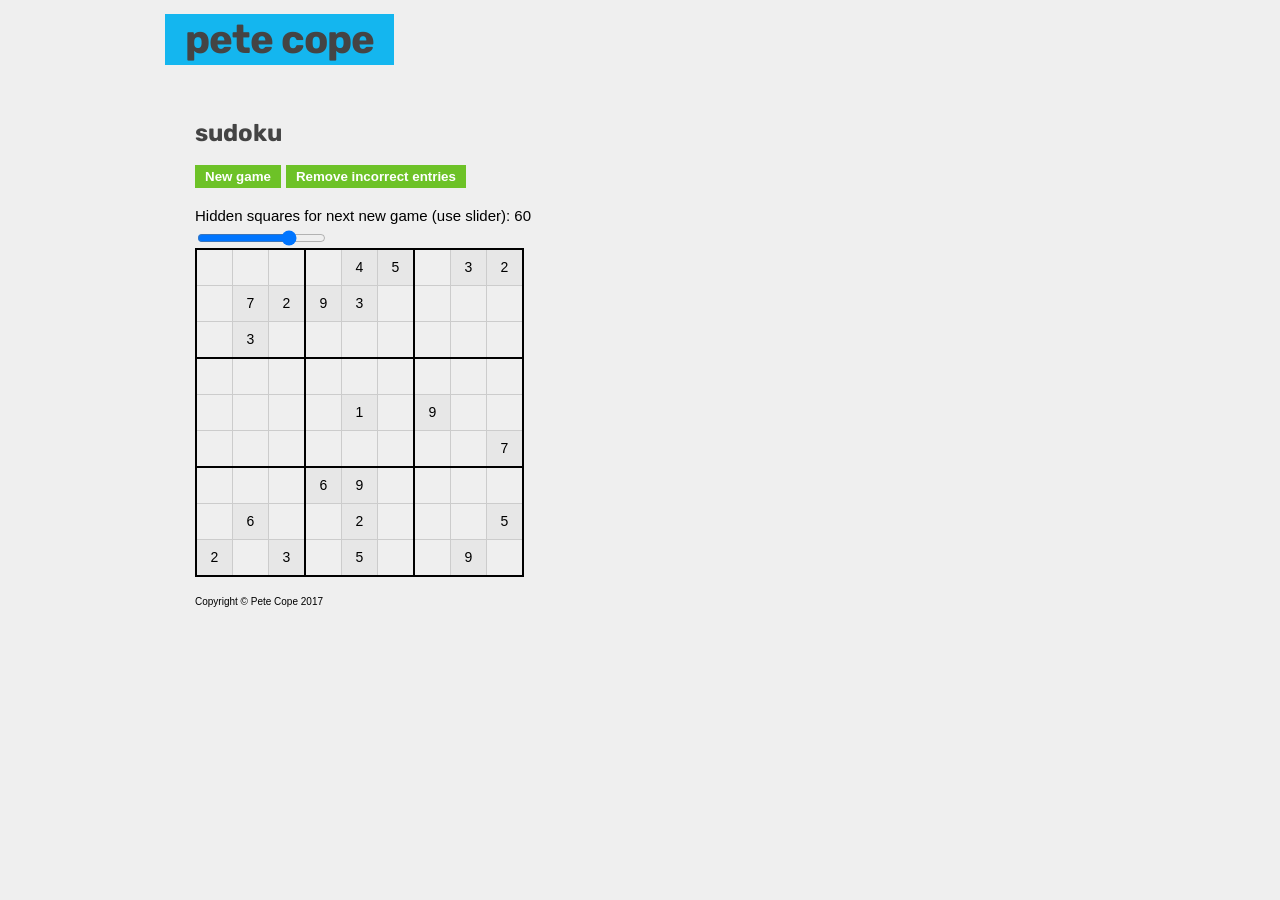
==== sudoku.html @ 25ed94a1 "basic content, css and sudoku bundle" ====
<!doctype html>
<html lang="en">
  <head>
    <meta charset="utf-8" />
    <meta name="description" content="Contractor based in UK." />
    <meta name="robots" content="noindex" />
    <script defer src="js/sudoku-bundle.js"></script>
    <link rel="stylesheet" href="css/reset.css" />
    <link rel="stylesheet" href="css/main.css" />
    <link rel="stylesheet" href="http://fonts.googleapis.com/css?family=Rubik:700" />
    <link rel="icon" href="favicon.png" type="image/x-icon" />
    <title>sudoku application</title>
  </head>
  <body>
    <section class="main-container">
      <header>
        <h1 class="logo"><a href="/">pete cope</a></h1>
      </header>
      <section class="content-container">
        <section class="content">
          <h2>sudoku</h2>
          <div id="react-container"></div>
      </section>
      <footer>Copyright © Pete Cope 2017</footer>
    </section>
  </body>
</html>
---- css/main.css ----
:root {
  background-color: #efefef;
  font-size: 62.5%;
  font-family: sans-serif;
}

h1, h2 {
  font-family: Rubik;
}

p {
  max-width: 50rem;
  margin: 1.2rem 0 0 0;
  font-size: 1.5rem;
  font-family: sans-serif;
  line-height: 150%;
}

p a {
  color: #000;
  background-color: #dbdbdb;
  font-weight: bold;
  cursor: pointer;
}

p a:hover {
  border: 0;
  color: #fff;
  background-color: #14b6ef;
}

.main-container {
  position: relative;
  max-width: 95rem;
  margin-left: auto;
  margin-right: auto;
}

.logo a {
  color: #444;
  background-color: #14b6ef;
  padding: .2rem 2rem;
  font-size: 4rem;
  font-weight: 700;
  letter-spacing: -0.1rem;
  line-height: 200%;
}

.logo a:hover {
  background-color: #14b6ef;
}

.content-container {
  margin-top: 2rem;
  margin-left: auto;
  margin-right: auto;
  padding: .1rem 3rem;
}

.content-container h2 {
  display: inline;
  color: #444;
  font-size: 2.4rem;
  font-weight: 700;
}

.main-container > footer {
  margin: 4rem 0 .5rem 0;
}

.content {
  position: relative;
  margin-top: 2rem;
}

.content--about p {
  margin-left: 2rem;
}

#react-container {
  margin: 2rem 0;
}

@media (min-width: 700px) {
  .profile-pic {
    float: right;
    width: 150px;
  }
}

@media (min-width: 1000px) {
  .main-container {
    width: 80%;
  }
  .content--about h2 {
    margin-left: 6.5rem;
  }
  .content--about p {
    margin-left: 8.5rem;
  }
}

@media (max-width: 825px) {
  .profile-pic {
    display: none;
  }
}

@media (max-width: 1000px) {
  .main-container {
    width: 90%;
  }
  .content--about h2 {
    margin-left: 1.5rem;
  }
  .content--about p {
    margin-left: 2.5rem;
  }
}
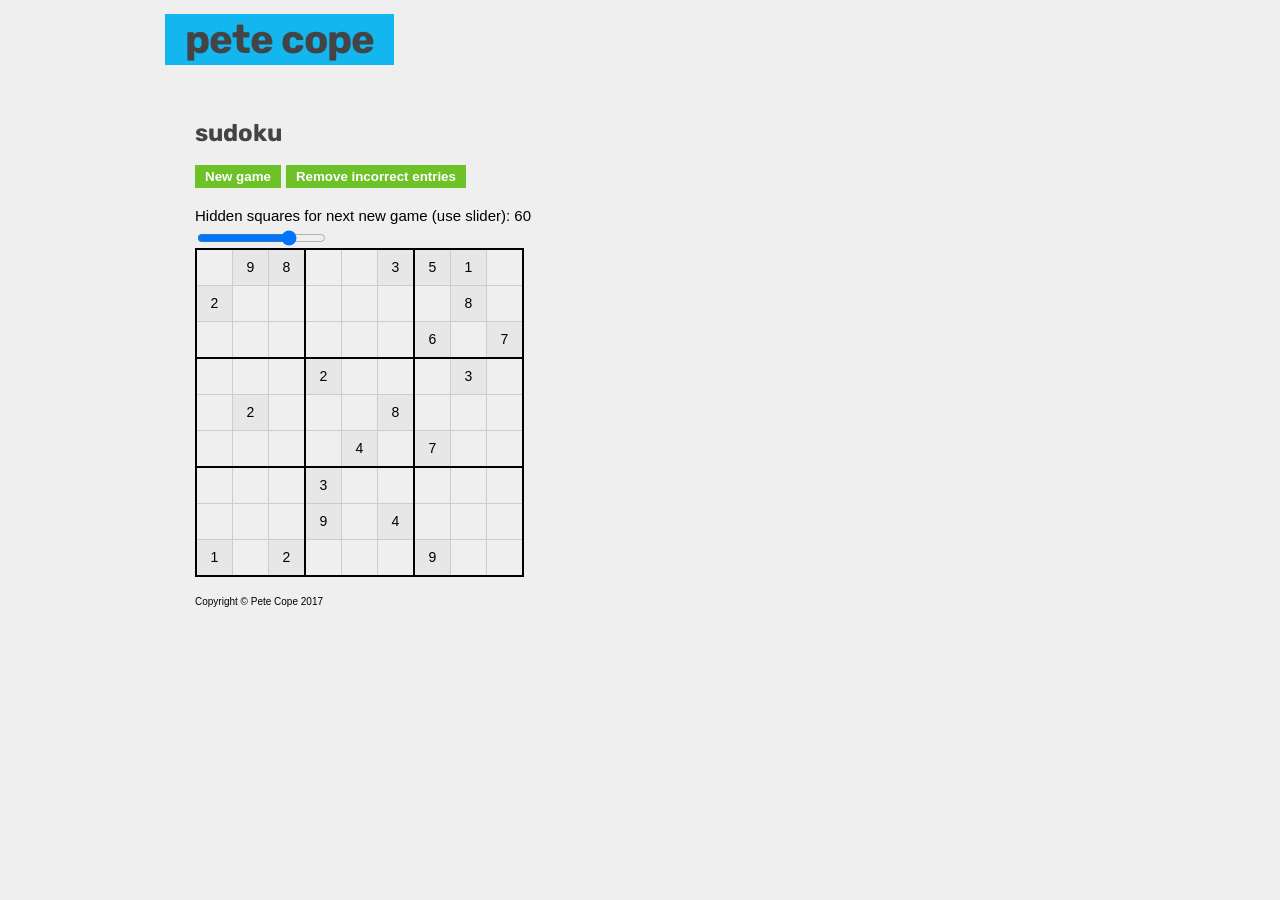
==== commit 6fe21c26: "pathnames fixed" ====
--- a/sudoku.html
+++ b/sudoku.html
@@ -4,9 +4,9 @@
     <meta charset="utf-8" />
     <meta name="description" content="Contractor based in UK." />
     <meta name="robots" content="noindex" />
-    <script defer src="js/sudoku-bundle.js"></script>
-    <link rel="stylesheet" href="css/reset.css" />
-    <link rel="stylesheet" href="css/main.css" />
+    <script defer src="/js/sudoku-bundle.js"></script>
+    <link rel="stylesheet" href="/css/reset.css" />
+    <link rel="stylesheet" href="/css/main.css" />
     <link rel="stylesheet" href="http://fonts.googleapis.com/css?family=Rubik:700" />
     <link rel="icon" href="favicon.png" type="image/x-icon" />
     <title>sudoku application</title>
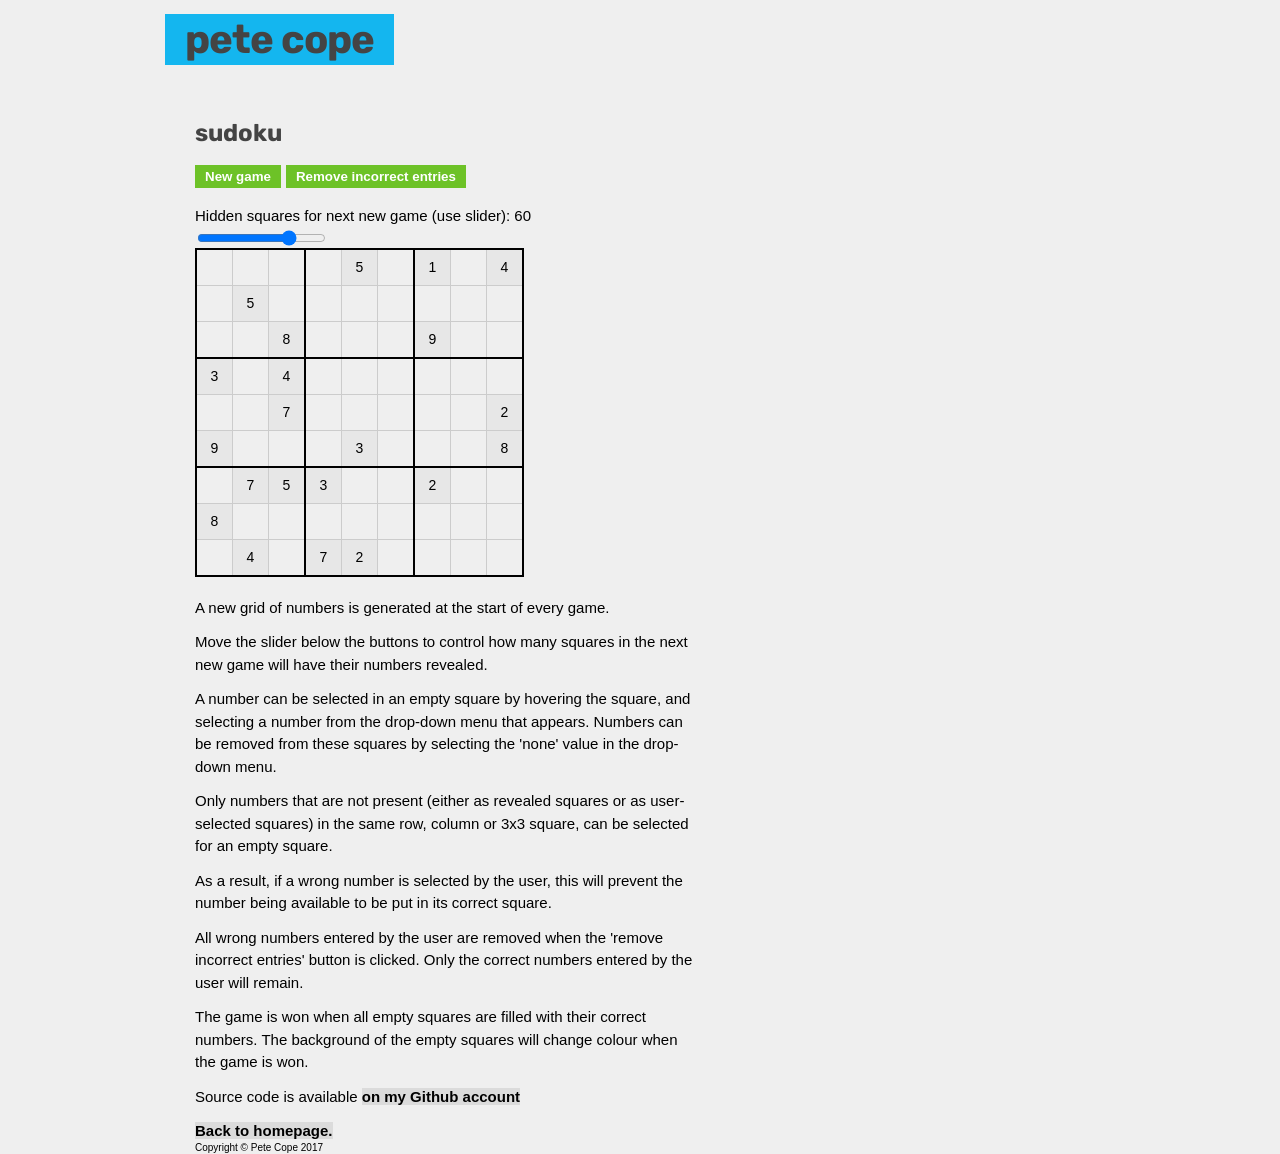
==== commit e981a7f0: "sudoku instructions added" ====
--- a/sudoku.html
+++ b/sudoku.html
@@ -20,6 +20,27 @@
         <section class="content">
           <h2>sudoku</h2>
           <div id="react-container"></div>
+
+          <div>
+            <p>A new grid of numbers is generated at the start of every game.</p>
+
+            <p>Move the slider below the buttons to control how many squares in the next new game will have their numbers revealed.</p>
+
+            <p>A number can be selected in an empty square by hovering the square, and selecting a number from the drop-down menu that appears. Numbers can be removed from these squares by selecting the 'none' value in the drop-down menu.</p>
+
+            <p>Only numbers that are not present (either as revealed squares or as user-selected squares) in the same row, column or 3x3 square, can be selected for an empty square.</p>
+
+            <p>As a result, if a wrong number is selected by the user, this will prevent the number being available to be put in its correct square.</p>
+
+            <p>All wrong numbers entered by the user are removed when the 'remove incorrect entries' button is clicked. Only the correct numbers entered by the user will remain.</p>
+
+            <p>The game is won when all empty squares are filled with their correct numbers. The background of the empty squares will change colour when the game is won.</p>
+
+            <p>Source code is available <a href="https://github.com/pc7/react-sudoku" target="_blank">on my Github account</a></p>
+
+            <p><a href="/">Back to homepage.</a></p>
+
+          </div>
       </section>
       <footer>Copyright © Pete Cope 2017</footer>
     </section>
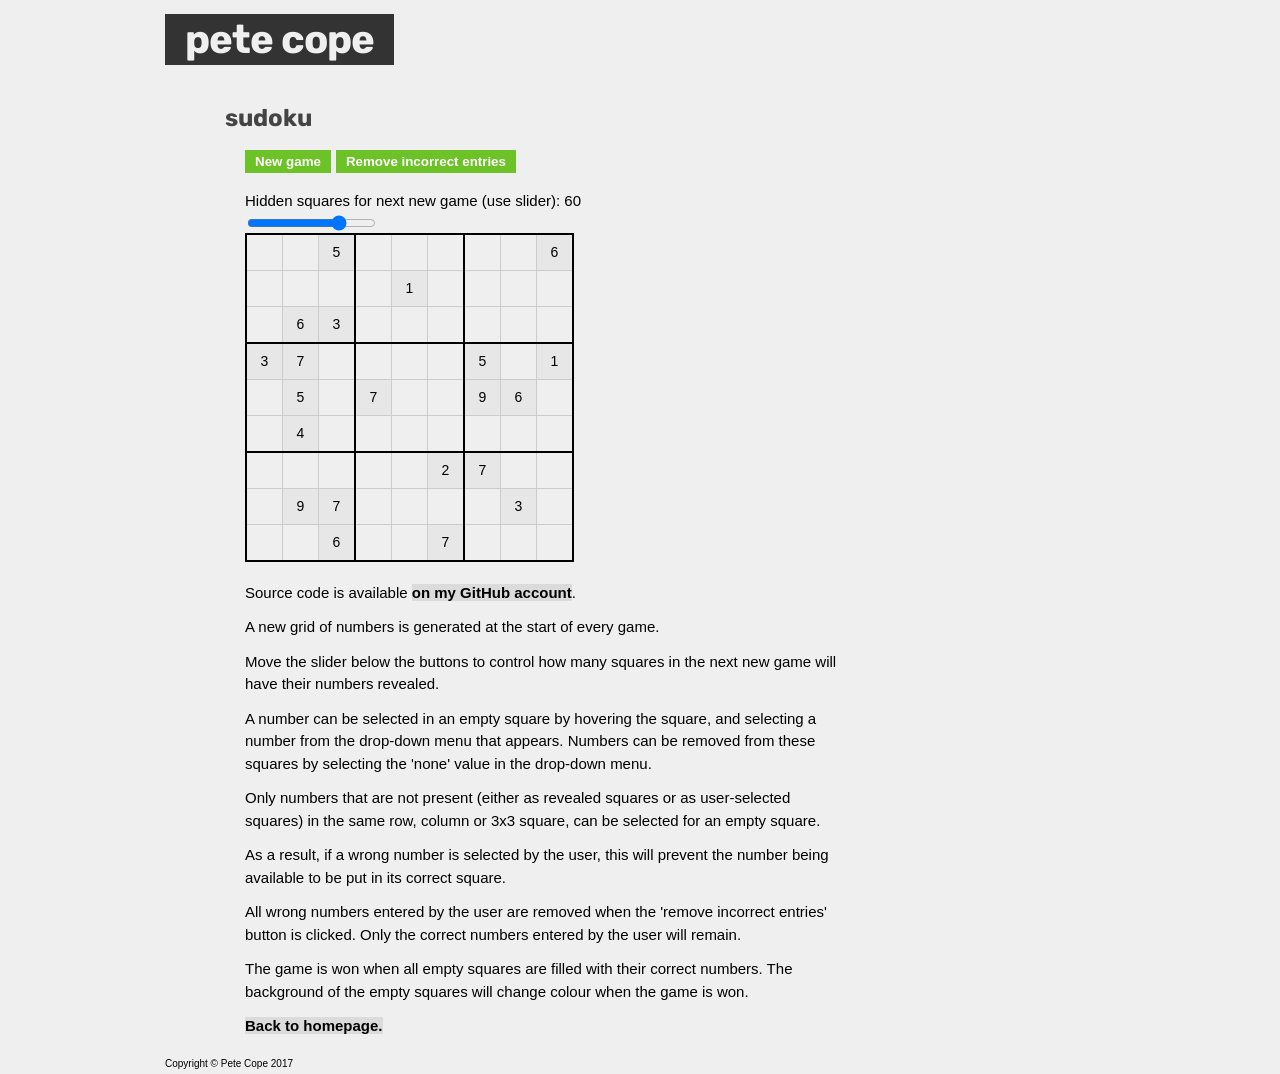
==== commit 875b7f17: "refactoring of html containers and css" ====
--- a/sudoku.html
+++ b/sudoku.html
@@ -4,9 +4,9 @@
     <meta charset="utf-8" />
     <meta name="description" content="Contractor based in UK." />
     <meta name="robots" content="noindex" />
-    <script defer src="/js/sudoku-bundle.js"></script>
-    <link rel="stylesheet" href="/css/reset.css" />
-    <link rel="stylesheet" href="/css/main.css" />
+    <script defer src="js/sudoku-bundle.js"></script>
+    <link rel="stylesheet" href="css/reset.css" />
+    <link rel="stylesheet" href="css/main.css" />
     <link rel="stylesheet" href="http://fonts.googleapis.com/css?family=Rubik:700" />
     <link rel="icon" href="favicon.png" type="image/x-icon" />
     <title>sudoku application</title>
@@ -19,28 +19,30 @@
       <section class="content-container">
         <section class="content">
           <h2>sudoku</h2>
-          <div id="react-container"></div>
+          <div class="content__body">
+            <div id="react-container"></div>
 
-          <div>
-            <p>A new grid of numbers is generated at the start of every game.</p>
+            <div>
+              <p>Source code is available <a href="https://github.com/pc7/react-sudoku" target="_blank">on my GitHub account</a>.</p>
 
-            <p>Move the slider below the buttons to control how many squares in the next new game will have their numbers revealed.</p>
+              <p>A new grid of numbers is generated at the start of every game.</p>
 
-            <p>A number can be selected in an empty square by hovering the square, and selecting a number from the drop-down menu that appears. Numbers can be removed from these squares by selecting the 'none' value in the drop-down menu.</p>
+              <p>Move the slider below the buttons to control how many squares in the next new game will have their numbers revealed.</p>
 
-            <p>Only numbers that are not present (either as revealed squares or as user-selected squares) in the same row, column or 3x3 square, can be selected for an empty square.</p>
+              <p>A number can be selected in an empty square by hovering the square, and selecting a number from the drop-down menu that appears. Numbers can be removed from these squares by selecting the 'none' value in the drop-down menu.</p>
 
-            <p>As a result, if a wrong number is selected by the user, this will prevent the number being available to be put in its correct square.</p>
+              <p>Only numbers that are not present (either as revealed squares or as user-selected squares) in the same row, column or 3x3 square, can be selected for an empty square.</p>
 
-            <p>All wrong numbers entered by the user are removed when the 'remove incorrect entries' button is clicked. Only the correct numbers entered by the user will remain.</p>
+              <p>As a result, if a wrong number is selected by the user, this will prevent the number being available to be put in its correct square.</p>
 
-            <p>The game is won when all empty squares are filled with their correct numbers. The background of the empty squares will change colour when the game is won.</p>
+              <p>All wrong numbers entered by the user are removed when the 'remove incorrect entries' button is clicked. Only the correct numbers entered by the user will remain.</p>
 
-            <p>Source code is available <a href="https://github.com/pc7/react-sudoku" target="_blank">on my Github account</a></p>
+              <p>The game is won when all empty squares are filled with their correct numbers. The background of the empty squares will change colour when the game is won.</p>
 
-            <p><a href="/">Back to homepage.</a></p>
-
+              <p><a href="/">Back to homepage.</a></p>
+            </div>
           </div>
+        </section>
       </section>
       <footer>Copyright © Pete Cope 2017</footer>
     </section>
--- a/css/main.css
+++ b/css/main.css
@@ -9,7 +9,7 @@
 }
 
 p {
-  max-width: 50rem;
+  max-width: 60rem;
   margin: 1.2rem 0 0 0;
   font-size: 1.5rem;
   font-family: sans-serif;
@@ -37,8 +37,8 @@
 }
 
 .logo a {
-  color: #444;
-  background-color: #14b6ef;
+  color: #efefef;
+  background-color: #333;
   padding: .2rem 2rem;
   font-size: 4rem;
   font-weight: 700;
@@ -46,15 +46,11 @@
   line-height: 200%;
 }
 
-.logo a:hover {
-  background-color: #14b6ef;
-}
-
 .content-container {
-  margin-top: 2rem;
+  margin-top: .5rem;
   margin-left: auto;
   margin-right: auto;
-  padding: .1rem 3rem;
+  padding: .1rem 6rem;
 }
 
 .content-container h2 {
@@ -65,16 +61,12 @@
 }
 
 .main-container > footer {
-  margin: 4rem 0 .5rem 0;
+  margin: 2rem 0 .5rem 0;
 }
 
 .content {
   position: relative;
   margin-top: 2rem;
-}
-
-.content--about p {
-  margin-left: 2rem;
 }
 
 #react-container {
@@ -92,11 +84,8 @@
   .main-container {
     width: 80%;
   }
-  .content--about h2 {
-    margin-left: 6.5rem;
-  }
-  .content--about p {
-    margin-left: 8.5rem;
+  .content__body {
+    margin-left: 2rem;
   }
 }
 
@@ -110,10 +99,7 @@
   .main-container {
     width: 90%;
   }
-  .content--about h2 {
+  .content__body {
     margin-left: 1.5rem;
   }
-  .content--about p {
-    margin-left: 2.5rem;
-  }
 }
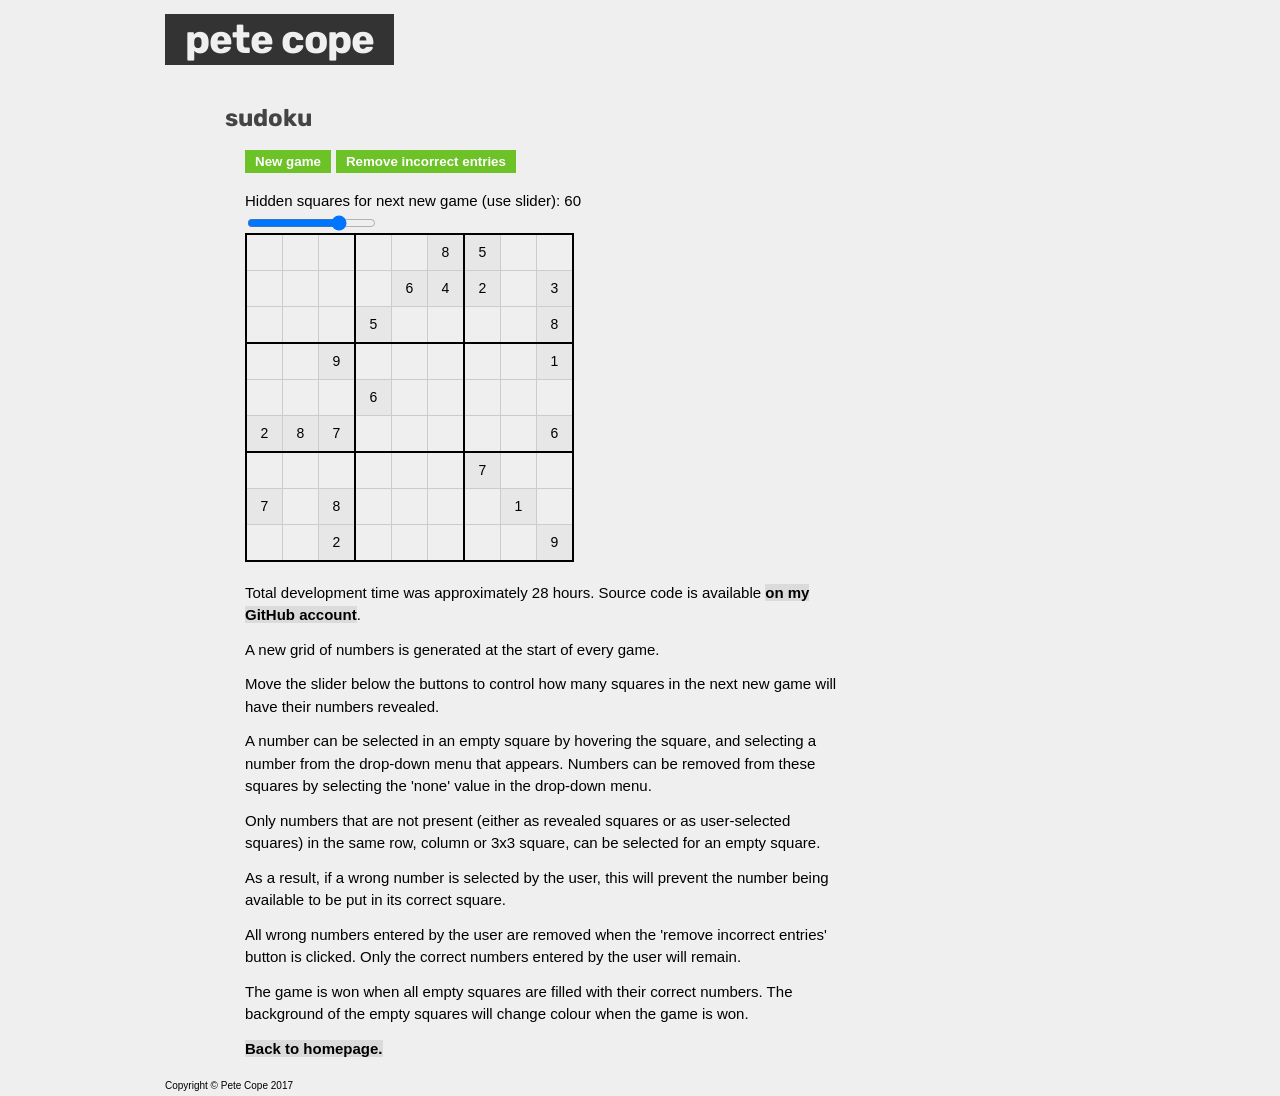
==== commit c001a171: "further responsive design implementation" ====
--- a/sudoku.html
+++ b/sudoku.html
@@ -18,12 +18,14 @@
       </header>
       <section class="content-container">
         <section class="content">
-          <h2>sudoku</h2>
+          <header>
+            <h2>sudoku</h2>
+          </header>
           <div class="content__body">
             <div id="react-container"></div>
 
             <div>
-              <p>Source code is available <a href="https://github.com/pc7/react-sudoku" target="_blank">on my GitHub account</a>.</p>
+              <p>Total development time was approximately 28 hours. Source code is available <a href="https://github.com/pc7/react-sudoku" target="_blank">on my GitHub account</a>.</p>
 
               <p>A new grid of numbers is generated at the start of every game.</p>
 
--- a/css/main.css
+++ b/css/main.css
@@ -40,7 +40,6 @@
   color: #efefef;
   background-color: #333;
   padding: .2rem 2rem;
-  font-size: 4rem;
   font-weight: 700;
   letter-spacing: -0.1rem;
   line-height: 200%;
@@ -50,13 +49,11 @@
   margin-top: .5rem;
   margin-left: auto;
   margin-right: auto;
-  padding: .1rem 6rem;
 }
 
 .content-container h2 {
   display: inline;
   color: #444;
-  font-size: 2.4rem;
   font-weight: 700;
 }
 
@@ -74,6 +71,15 @@
 }
 
 @media (min-width: 700px) {
+  .logo a {
+    font-size: 4rem;
+  }
+  .content-container {
+    padding: .1rem 6rem;
+  }
+  .content-container h2 {
+    font-size: 2.4rem;
+  }
   .profile-pic {
     float: right;
     width: 150px;
@@ -86,6 +92,21 @@
   }
   .content__body {
     margin-left: 2rem;
+  }
+}
+
+@media (max-width: 699px) {
+  .logo a {
+    font-size: 5rem;
+  }
+  .content-container {
+    padding: .1rem 3rem;
+  }
+  .content-container h2 {
+    font-size: 3rem;
+  }
+  .content__body p {
+    font-size: 2rem;
   }
 }
 
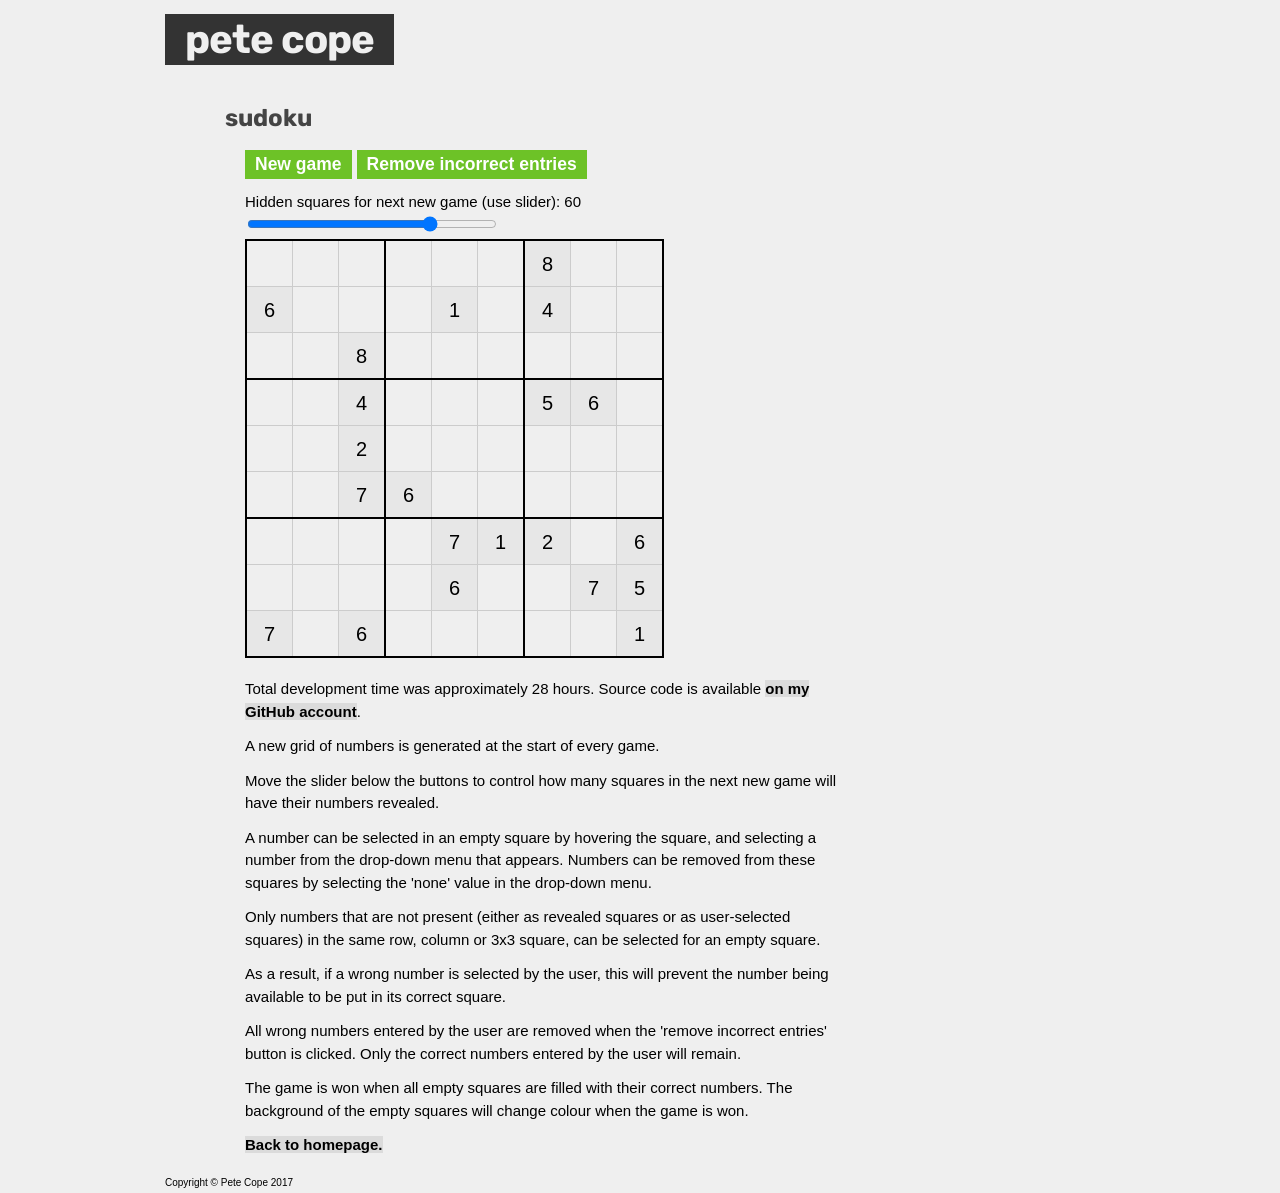
==== commit 24e3eec1: "fallback message for non-compatible browsers" ====
--- a/sudoku.html
+++ b/sudoku.html
@@ -22,7 +22,7 @@
             <h2>sudoku</h2>
           </header>
           <div class="content__body">
-            <div id="react-container"></div>
+            <div id="react-container">Looks like your browser is unable to render the application, please try another browser.</div>
 
             <div>
               <p>Total development time was approximately 28 hours. Source code is available <a href="https://github.com/pc7/react-sudoku" target="_blank">on my GitHub account</a>.</p>
--- a/css/main.css
+++ b/css/main.css
@@ -100,7 +100,7 @@
     font-size: 5rem;
   }
   .content-container {
-    padding: .1rem 3rem;
+    padding: .1rem .5rem;
   }
   .content-container h2 {
     font-size: 3rem;
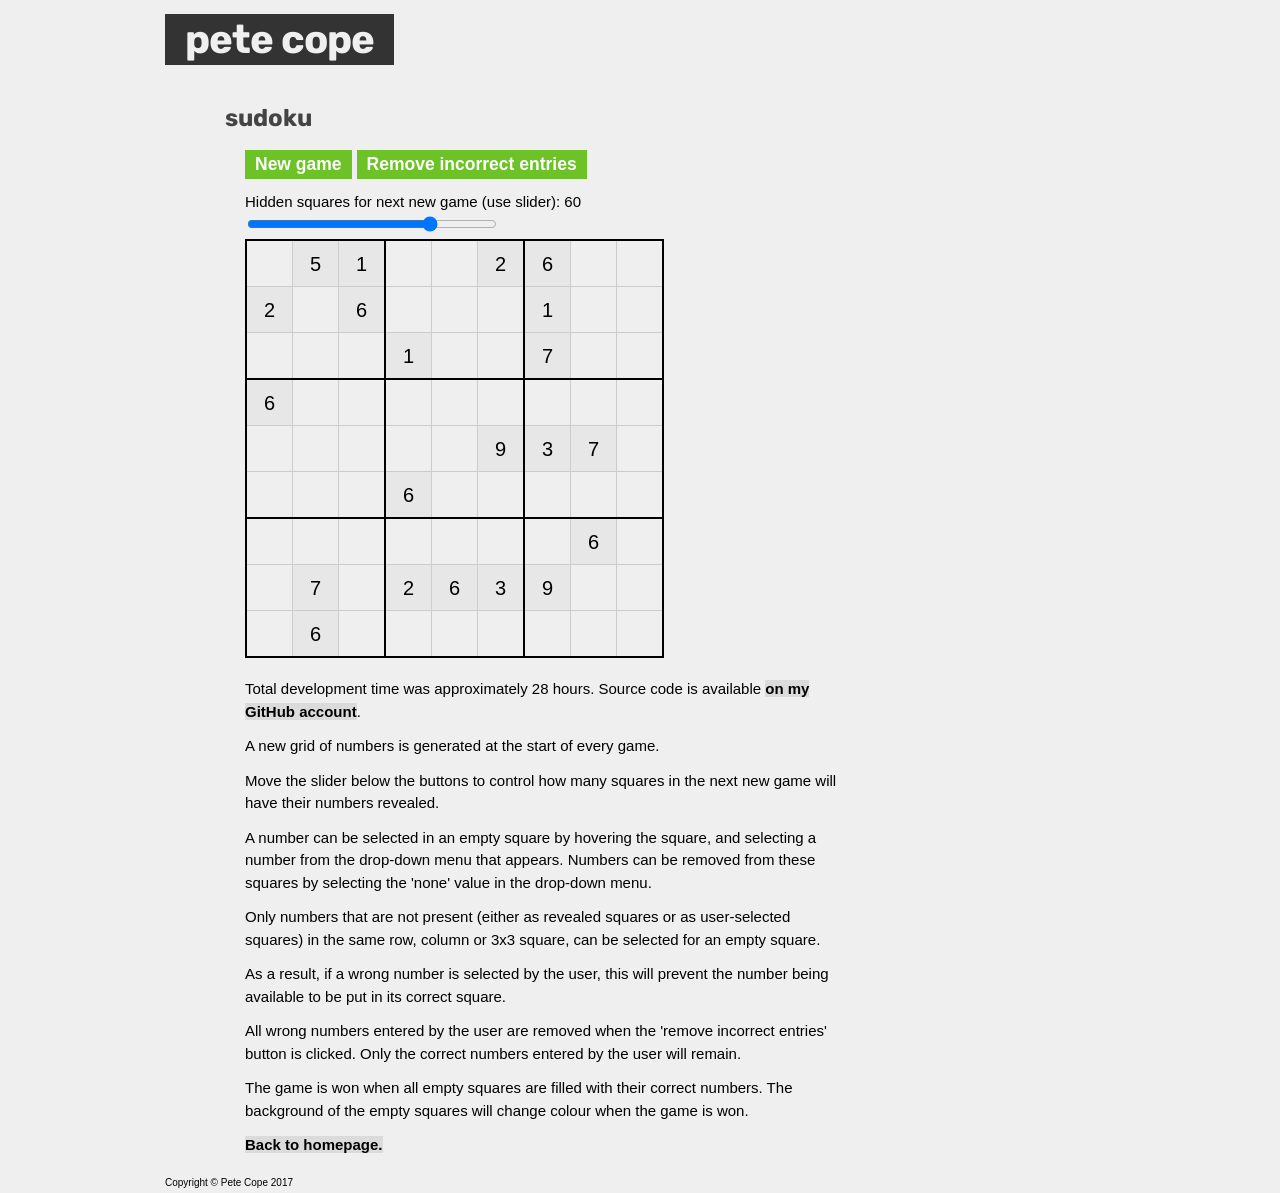
==== commit deb2a12c: "viewport meta element for responsive virtual viewports" ====
--- a/sudoku.html
+++ b/sudoku.html
@@ -4,6 +4,7 @@
     <meta charset="utf-8" />
     <meta name="description" content="Contractor based in UK." />
     <meta name="robots" content="noindex" />
+    <meta name="viewport" content="width=device-width, initial-scale=1" />
     <script defer src="js/sudoku-bundle.js"></script>
     <link rel="stylesheet" href="css/reset.css" />
     <link rel="stylesheet" href="css/main.css" />
